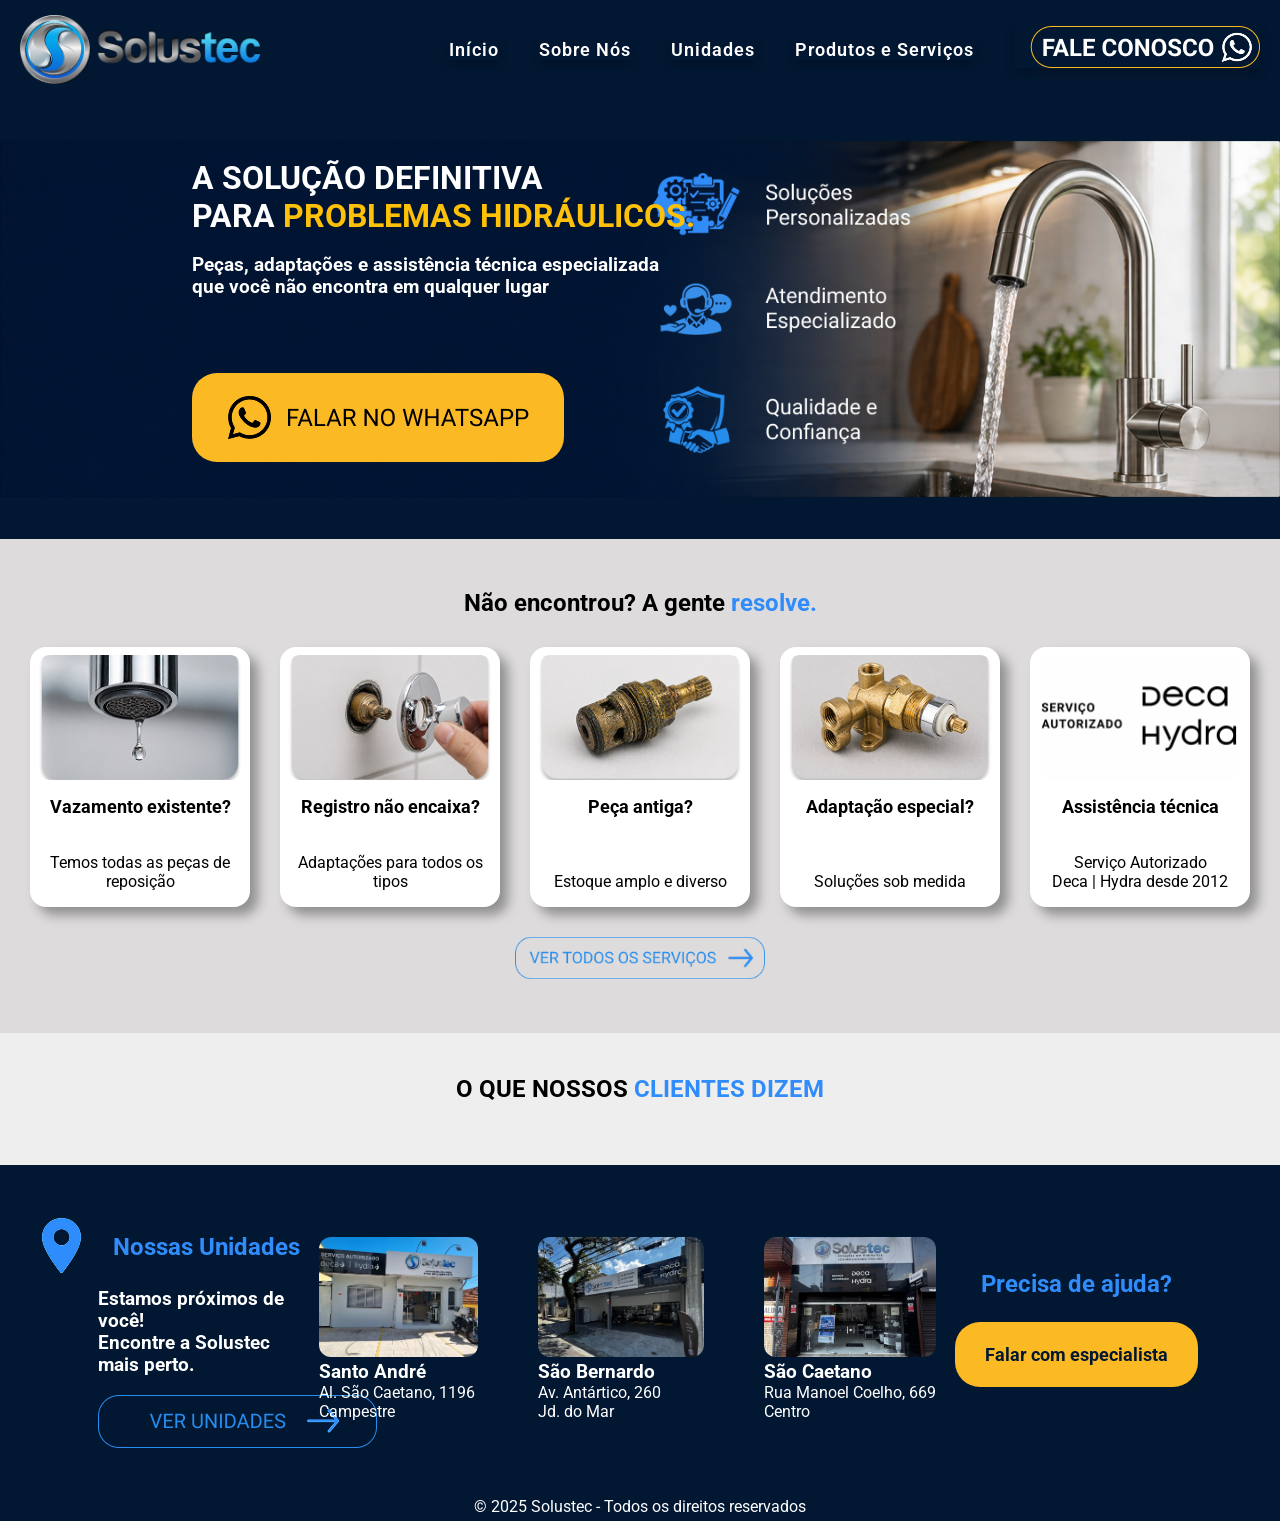
==== index.html @ 63934410 "melhoras" ====
<!DOCTYPE html>
<html lang="pt-BR">
<head>
    <meta name="description" content="Solustec Serviço autorizado Deca Hydra, especializada no ramo de hidraulica">
    <meta charset="UTF-8">
    <meta name="viewport" content="width=device-width, initial-scale=1.0">
    <title>Solustec | Serviço autorizado Deca Hydra</title>
    <link rel="stylesheet" href="style.css">
    <link rel="apple-touch-icon" sizes="180x180" href="./imagens/favicon_io/apple-touch-icon.png">
    <link rel="icon" type="image/png" sizes="32x32" href="./imagens/favicon_io/favicon-32x32.png">
    <link rel="icon" type="image/png" sizes="16x16" href="./imagens/favicon_io/favicon-16x16.png">
    <link rel="manifest" href="./imagens&icones/favicon_io/site.webmanifest">
    <link rel="preconnect" href="https://fonts.googleapis.com">
    <link rel="preconnect" href="https://fonts.gstatic.com" crossorigin>
    <link href="https://fonts.googleapis.com/css2?family=Montserrat:ital,wght@0,100..900;1,100..900&family=Roboto:ital,wght@0,100..900;1,100..900&display=swap" rel="stylesheet">
</head>
<body>

<!-- HEADER -->
<header class="header">
    <div class="container nav">

        <div class="logo">
            <a href="index.html">
                <img src="./imagens/logo1.png" alt="Logo Solustec">
            </a>
        </div>

        <button class="menu-toggle" aria-label="Abrir menu" aria-expanded="false">
            <span></span>
            <span></span>
            <span></span>
        </button>

        <nav class="menu-nav">
            <ul class="menu">
                <li class="menuzinho"><a href="index.html">Início</a></li>
                <li class="menuzinho"><a href="sobrenos.html">Sobre Nós</a></li>
                <li class="menuzinho"><a href="unidades.html">Unidades</a></li>
                <li class="menuzinho"><a href="ProdutosServicos.html">Produtos e Serviços</a></li>
                <li><a href="https://olink.ai/solustec" target="_blank" class="btn_faleconosco"></a></li>
            </ul>
        </nav>

    </div>
</header>

<!-- HERO -->
<main class="hero">
    <div class="container hero-content">
         <div class="hero-text">
            <h1>
                A SOLUÇÃO DEFINITIVA<br>
                PARA <span>PROBLEMAS HIDRÁULICOS.</span>
            </h1>
            <br>
            <h3>
                Peças, adaptações e assistência técnica especializada<br>
                que você não encontra em qualquer lugar
            </h3>
            <a href="https://olink.ai/solustec" class="btn-whatsapp">
    <img src="./imagens/falar no whatsapp.png" alt="Falar no WhatsApp">
</a>
        </div>
    </div>
</main>

<!-- SERVIÇOS -->
<section class="services reveal">
    <h1>Não encontrou? A gente <span>resolve.</span></h1>

    <div class="cards">
        <div class="card-servico">
            <img src="./imagens/vazamento 1.png" alt="problema com vazamento? temos todas as peças de reposição para resolver o problema">
            <h3>Vazamento existente?</h3><br>
            <p>Temos todas as peças de reposição</p>
        </div>

        <div class="card-servico">
            <img src="./imagens/registro não encaixa 1.png" alt="acabamento do registro não esta encaixando ? temos adaptadores e prolongadores para fazer o seu acabamento encaixar no registro">
            <h3>Registro não encaixa?</h3><br>
            <p>Adaptações para todos os tipos</p>
        </div>

        <div class="card-servico">
            <img src="./imagens/peça velha 1.png" alt="produto muito antigo? não tem problema, nós temos peças para produtos com 100 anos de fábricação">
            <h3>Peça antiga?</h3><br><br>
            <p>Estoque amplo e diverso</p>
        </div>

        <div class="card-servico">
            <img src="./imagens/peça especial 1.png" alt="fazemos peças especiais para resolver o seu problema">
            <h3>Adaptação especial?</h3><br>
            <p>Soluções sob medida</p>
        </div>

        <div class="card-servico">
            <img src="./imagens/servicoautorizadodecahydra.png" alt="Serviço Autorizado Deca | Hydra">
            <h3>Assistência técnica</h3><br>
            <p>Serviço Autorizado<BR> Deca | Hydra desde 2012</p>
        </div>
    </div>

    <a href="ProdutosServicos.html" target="_blank" aria-label="Saiba mais sobre nossos produtos e serviços" class="btn_vertodos"></a>
</section>

<!-- DEPOIMENTOS -->
<section class="testimonials reveal">
    <h2>O QUE NOSSOS <span>CLIENTES DIZEM</span></h2>

    <div class="testimonial-cards">
        <!-- Elfsight Google Reviews | Untitled Google Reviews --><script src="https://elfsightcdn.com/platform.js" async></script><div class="elfsight-app-1f522b1d-9d73-436c-a7bb-5d736d52cbbb" data-elfsight-app-lazy></div>
        
    </div>
</section>

<!-- UNIDADES -->
<section class="units reveal">
    <div class="container units-content">

        <div class="units-left">
                <div class="nossasunidades">
                    <img src="./imagens/loc.png" alt="Nossas unidades">
                    <h1>Nossas Unidades</h1>
                </div>

                <div class="estamosproximos">
                    <h3>Estamos próximos de você!</h3>
                    <h3>Encontre a Solustec mais perto.</h3><br>
                    <a href="unidades.html"><img class="unidades" src="./imagens/verunidades.png" alt="Ver todas as Unidades"></a>
                </div>
        </div>

        <div class="units-list">
            <div class="unit">
               <a href="UnidadeSantoAndre.html"> <img src="./imagens/SantoAndre.png" alt="Unidade Solustec Santo André">
                <h3>Santo André</h3>
                <p>Al. São Caetano, 1196</p>
                <p>Campestre</p></a>
            </div>

            <div class="unit">
                <a href="UnidadeSaoBernardo.html"><img src="./imagens/SaoBernardo.png" alt="Unidade Solustec São Bernardo do Campo">
                <h3>São Bernardo</h3>
                <p>Av. Antártico, 260</p>
                <p>Jd. do Mar</p></a>
            </div>

            <div class="unit">
                <a href="UnidadeSaoCaetano.html"><img src="./imagens/SaoCaetano.png" alt="Unidade Solustec São Caetano do Sul">
                <h3>São Caetano</h3>
                <p>Rua Manoel Coelho, 669</p>
                <p>Centro</p></a>
            </div>
        </div>

        <div class="units-help">
            <h1>Precisa de ajuda?</h1>
            <a href="https://olink.ai/solustec" class="btn-help">Falar com especialista</a>
        </div>

    </div>
</section>

<!-- FOOTER -->
<footer class="footer">
    <div class="container">
        <p>© 2025 Solustec - Todos os direitos reservados</p>
    </div>
</footer>
<script src="script.js"></script>
</body>
</html>
---- style.css ----
/* RESET */
* {
    margin: 0;
    padding: 0;
    box-sizing: border-box;
}

html {
    width: 100%;
    scroll-behavior: smooth;
}

body {
    width: 100%;
    min-height: 100vh;
    overflow-x: hidden;
    background: #dddbdb;
    font-family: 'Roboto', sans-serif;
}

.reveal {
    opacity: 0;
    transform: translateY(40px);
    transition: all 0.8s ease;
}

.reveal.ativo {
    opacity: 1;
    transform: translateY(0);
}

/* CONTAINER */
.container {
    width: 100%;
    max-width: 1920px;
    margin: 0 auto;
    padding: 0 20px;
}

/* HEADER */
.header {
    background: #021731;
    color: white;
    padding: 15px 0;
    position: relative;
    z-index: 10;
}

.nav {
    display: flex;
    justify-content: space-between;
    align-items: center;
}

.logo {
    display: flex;
    align-items: center;
    transition: transform 0.3s ease, filter 0.3s ease;
}

.logo:hover {
    transform: scale(1.01);
    filter: brightness(1.1);
}

.logo img {
    display: block;
    max-width: 240px;
    width: 100%;
    height: auto;
}

.menu-nav {
    display: flex;
    align-items: center;
}

.menu {
    display: flex;
    align-items: center;
    gap: 40px;
    list-style: none;
}

.menuzinho {
    color: white;
    box-shadow: 0 5px 10px rgba(0,0,0,0.2);
    transition: transform 0.3s ease, filter 0.3s ease, box-shadow 0.3s ease;
}

.menuzinho:hover {
    transform: translateY(-4px) scale(1.05);
    filter: brightness(2.1);
    box-shadow: 0 12px 25px rgba(0,0,0,0.35);
}

.nav a {
    font-size: 18px;
    font-weight: 600;
    letter-spacing: 1px;
    color: white;
    text-decoration: none;
    transition: color 0.3s ease;
}

.nav a:visited {
    color: white;
}

nav a:hover {
    color: #a7a7a7;
}

/* BOTÃO FALE CONOSCO */
.btn_faleconosco {
    display: inline-block;
    width: 246px;
    height: 42px;
    background-image: url(./imagens/BOTÃO\ FALE\ CONOSCO.png);
    background-size: cover;
    background-position: center;
    box-shadow: 0 5px 10px rgba(0,0,0,0.2);
    transition: transform 0.3s ease, box-shadow 0.3s ease, filter 0.3s ease;
}

.btn_faleconosco:hover {
    background-image: url(./imagens/FALE\ CONOSCO_hover.png);
    transform: translateY(-4px) scale(1.05);
    box-shadow: 0 12px 25px rgba(0,0,0,0.35);
}

/* MENU HAMBURGUER */
.menu-toggle {
    display: none;
    width: 42px;
    height: 42px;
    background: transparent;
    border: none;
    cursor: pointer;
    flex-direction: column;
    justify-content: center;
    align-items: center;
    gap: 6px;
    z-index: 20;
}

.menu-toggle span {
    width: 28px;
    height: 3px;
    background: white;
    border-radius: 999px;
    transition: transform 0.3s ease, opacity 0.3s ease;
}

.menu-toggle.active span:nth-child(1) {
    transform: translateY(9px) rotate(45deg);
}

.menu-toggle.active span:nth-child(2) {
    opacity: 0;
}

.menu-toggle.active span:nth-child(3) {
    transform: translateY(-9px) rotate(-45deg);
}

/* HERO */
.hero {
    height: 440px;
    background-color: #021731;
    background-image: url(./imagens/Section\ 2.png);
    background-size: 100%;
    background-position: center;
    background-repeat: no-repeat;
    color: white;
    padding: 60px;
}

.hero-unidade {
    height: 440px;
    background-color: #021731;
    background-image: url(./imagens/Section\ 2.png);
    background-size: 100%;
    background-position: center;
    background-repeat: no-repeat;
    color: white;
    padding: 60px;
}

.hero-content {
    display: flex;
    justify-content: space-between;
    align-items: center;
}

.hero-text {
    margin-left: 10%;
}

.hero-text h1 span {
    color: #ffc107;
}

.btn-whatsapp {
    display: inline-block;
    margin-top: 15%;
    background: #fbba23;
    border: none;
    padding: 12px 20px;
    border-radius: 25px;
    cursor: pointer;
    transition: transform 0.3s ease, filter 0.3s ease;
}

.btn-whatsapp:hover {
    transform: scale(1.05);
    filter: brightness(1.05);
}

.btn-whatsapp img {
    display: block;
}

/* SERVIÇOS */
.services {
    text-align: center;
    padding: 50px 20px;
}

.services h1 span {
    color: #308CFA;
}

.cards {
    display: flex;
    gap: 30px;
    justify-content: center;
    flex-wrap: wrap;
    margin: 30px 0;
}

.card {
    background: white;
    padding: 7px 5px 20px 5px;
    border-radius: 20px;
    width: 200px;
    box-shadow: 10px 10px 10px rgba(0, 0, 0, 0.361);
    transition: transform 0.3s ease;
    
}

.card:hover {
    transform: scale(1.03);
}

.card img {
    width: 100%;
    border-radius: 0;
    display: block;
}

.card-servico {
    width: 220px;
    min-height: 250px;
    padding: 8px 8px 16px;
    background: #fff;
    border-radius: 16px;
    box-shadow: 8px 8px 12px rgba(0,0,0,0.35);
    transition: transform 0.3s ease;
    display: grid;
    grid-template-rows: 125px 55px 1fr;
    align-items: center;
    text-align: center;
}

.card-servico:hover {
    transform: scale(1.03);
}

.card-servico img {
    width: 100%;
    height: 125px;
    object-fit: cover;
    border-radius: 12px;
    display: block;
}

.card-servico h3 {
    margin: 0;
    font-size: 18px;
    line-height: 1.15;

    display: flex;
    align-items: center;
    justify-content: center;
}

.card-servico p {
    margin: 0;
    font-size: 16px;
    line-height: 1.15;

    display: flex;
    align-items: center;
    justify-content: center;
}

.card-unidade img {
    width: 100%;
    height: 120px; /* define uma altura padrão */
    object-fit: cover; /* corta a imagem sem distorcer */
    border-radius: 12px; /* opcional, pra manter o estilo */
}


.btn_vertodos {
    display: inline-block;
    width: 250px;
    height: 42px;
    background-image: url(./imagens/ver\ todos\ os\ servicos.png);
    background-size: cover;
    background-position: center;
    transition: transform 0.3s ease;
}

.btn_vertodos:hover {
    transform: scale(1.02);
}

/* TESTIMONIALS */
.testimonials {
    background: #eee;
    padding: 50px 20px;
    text-align: center;
}

.testimonials span {
    color: #308CFA;
}

.testimonial-cards {
    display: flex;
    gap: 20px;
    justify-content: center;
    margin-top: 20px;
}

.testimonial {
    background: white;
    padding: 20px;
    border-radius: 10px;
    width: 200px;
}

/* UNITS */
.units {
    background: #021731;
    color: white;
    padding: 40px 0;
}

.units-content {
    display: flex;
    justify-content: space-between;
    align-items: center;
}

.units-list {
    display: flex;
    gap: 60px;
    align-items: flex-start;
}

.unit {
    transition: transform 0.3s ease;
}

.unit:hover {
    transform: scale(1.03);
}

.unit img {
    width: 100%;
    height: 120px; /* define uma altura padrão */
    object-fit: cover; /* corta a imagem sem distorcer */
    border-radius: 12px; /* opcional, pra manter o estilo */
}

.unit a {
    text-decoration: none;
    color: inherit;
}

.units-left h1 {
    color: #308CFA;
}

.units-help {
    padding-right: 5%;
    color: #308CFA;
    text-align: center;
}

.btn-help {
    margin-top: 10%;
    background: #fbba23;
    border: none;
    padding: 22px 30px;
    border-radius: 25px;
    cursor: pointer;
    text-align: center;
    font-size: large;
    font-weight: bold;
    display: inline-block;
    text-decoration: none;
    color: #021731;
    transition: transform 0.3s ease, filter 0.3s ease;
}

.btn-help:hover {
    transform: scale(1.05);
    filter: brightness(1.05);
}

.nossasunidades {
    display: flex;
    align-items: center;
    gap: 10px;
}

.estamosproximos {
    margin-left: 28%;
}

.unidades {
    transition: transform 0.3s ease;
}

.unidades:hover {
    transform: scale(1.03);
}

/* FOOTER */
.footer {
    background: #021731;
    color: white;
    text-align: center;
    padding: 5px;
}

/* TABLET */
@media (max-width: 1100px) {
    .container {
        max-width: 100%;
        padding: 0 24px;
    }

    .nav {
        gap: 20px;
    }

    .menu {
        gap: 22px;
        flex-wrap: wrap;
        justify-content: center;
    }

    .nav a {
        font-size: 15px;
    }

    .btn_faleconosco {
        width: 210px;
        height: 36px;
    }

    .hero {
        height: auto;
        min-height: 390px;
        padding: 60px 24px;
        background-size: cover;
        background-position: center right;
    }

    .hero-text {
        margin-left: 4%;
        max-width: 560px;
    }

    .cards {
        gap: 24px;
    }

    .units-content {
        flex-wrap: wrap;
        justify-content: center;
        gap: 40px;
        text-align: center;
    }

    .units-list {
        gap: 35px;
        justify-content: center;
        flex-wrap: wrap;
    }

    .units-help {
        padding-right: 0;
    }

    .estamosproximos {
        margin-left: 0;
    }
}

/* CELULAR COM MENU HAMBURGUER */
@media (max-width: 768px) {
    .container {
        padding: 0 16px;
    }

    .header {
        padding: 12px 0;
    }

    .nav {
        flex-direction: row;
        justify-content: space-between;
        align-items: center;
        flex-wrap: wrap;
    }

    .logo img {
        max-width: 180px;
    }

    .menu-toggle {
        display: flex;
    }

    .menu-nav {
        width: 100%;
        display: block;
    }

    .menu {
        display: none;
        width: 100%;
        flex-direction: column;
        align-items: center;
        gap: 0;
        margin-top: 14px;
        padding: 18px 0 20px;
        background: #031d3f;
        border-radius: 18px;
        box-shadow: 0 18px 35px rgba(0,0,0,0.28);
    }

    .menu.active {
        display: flex;
    }

    .menu li {
        width: 100%;
        text-align: center;
        padding: 12px 0;
    }

    .menuzinho {
        box-shadow: none;
    }

    .menuzinho:hover {
        transform: none;
        filter: none;
        box-shadow: none;
    }

    .nav a {
        font-size: 15px;
        letter-spacing: 0.5px;
    }

    .btn_faleconosco {
        width: 190px;
        height: 32px;
        background-size: contain;
        background-repeat: no-repeat;
        box-shadow: none;
    }

    .hero {
        min-height: unset;
        height: auto;
        padding: 46px 18px 50px;
        background-size: cover;
        background-position: center right;
        position: relative;
    }

    .hero::before {
        content: "";
        position: absolute;
        inset: 0;
        background: linear-gradient(90deg, rgba(2,23,49,0.96), rgba(2,23,49,0.82), rgba(2,23,49,0.45));
        pointer-events: none;
    }

    .hero-content {
        position: relative;
        z-index: 1;
        justify-content: center;
    }

    .hero-text {
        margin-left: 0;
        max-width: 100%;
        text-align: center;
    }

    .hero-text h1 {
        font-size: 26px;
        line-height: 1.15;
    }

    .hero-text h3 {
        font-size: 15px;
        line-height: 1.45;
        font-weight: 500;
    }

    .btn-whatsapp {
        margin-top: 28px;
        padding: 10px 14px;
        border-radius: 20px;
    }

    .btn-whatsapp img {
        width: 230px;
        max-width: 100%;
        height: auto;
    }

    .services {
        padding: 42px 16px;
    }

    .services h1 {
        font-size: 24px;
        line-height: 1.25;
    }

    .cards {
        flex-direction: column;
        align-items: center;
        gap: 22px;
        margin: 28px 0;
    }

    .card {
        width: 100%;
        max-width: 310px;
        padding: 8px 8px 22px;
        box-shadow: 0 10px 22px rgba(0,0,0,0.22);
    }

    .card h3 {
        font-size: 18px;
        margin-top: 10px;
    }

    .card p {
        font-size: 15px;
        line-height: 1.35;
    }

    .btn_vertodos {
        width: 240px;
        max-width: 100%;
        height: 40px;
        background-size: contain;
        background-repeat: no-repeat;
    }

    .testimonials {
        padding: 42px 10px;
        overflow: hidden;
    }

    .testimonials h2 {
        font-size: 22px;
        line-height: 1.25;
    }

    .testimonial-cards {
        width: 100%;
        overflow: hidden;
    }

    .testimonial-cards > div {
        max-width: 100%;
    }

    .units {
        padding: 46px 0;
    }

    .units-content {
        flex-direction: column;
        gap: 36px;
        text-align: center;
        align-items: center;
    }

    .units-left {
        width: 100%;
    }

    .nossasunidades {
        justify-content: center;
        gap: 12px;
    }

    .nossasunidades img {
        width: 46px;
        height: auto;
    }

    .nossasunidades h1 {
        font-size: 28px;
        line-height: 1.1;
    }

    .estamosproximos {
        margin-left: 0;
        margin-top: 12px;
    }

    .estamosproximos h3 {
        font-size: 16px;
        line-height: 1.35;
    }

    .unidades {
        width: 245px;
        max-width: 100%;
        height: auto;
    }

    .units-list {
        flex-direction: column;
        align-items: center;
        gap: 28px;
        width: 100%;
    }

    .unit {
        width: 100%;
        max-width: 310px;
    }

    .unit img {
        width: 100%;
        max-width: 310px;
        border-radius: 14px;
    }

    .unit h3 {
        margin-top: 10px;
        font-size: 20px;
        color: #308CFA;
    }

    .unit p {
        font-size: 15px;
        line-height: 1.3;
    }

    .units-help {
        padding-right: 0;
        width: 100%;
    }

    .units-help h1 {
        font-size: 28px;
    }

    .btn-help {
        margin-top: 16px;
        padding: 18px 26px;
        border-radius: 22px;
        font-size: 17px;
    }

    .footer {
        padding: 12px 16px;
        font-size: 13px;
    }
}

/* CELULAR PEQUENO */
@media (max-width: 420px) {
    .nav a {
        font-size: 14px;
    }

    .btn_faleconosco {
        width: 176px;
        height: 30px;
    }

    .hero {
        padding: 42px 14px 46px;
    }

    .hero-text h1 {
        font-size: 22px;
    }

    .hero-text h3 {
        font-size: 14px;
    }

    .services h1,
    .testimonials h2 {
        font-size: 21px;
    }

    .card {
        max-width: 285px;
    }

    .nossasunidades h1,
    .units-help h1 {
        font-size: 25px;
    }
}



/* =========================
   PÁGINA SOBRE NÓS
========================= */

.sobre-hero {
    background:
        linear-gradient(90deg, rgba(2,23,49,0.98), rgba(2,23,49,0.88), rgba(2,23,49,0.62)),
        url(./imagens/Section\ 2.png);
    background-size: cover;
    background-position: center right;
    color: white;
    padding: 90px 0;
}

.sobre-hero-content {
    max-width: 820px;
}

.sobre-etiqueta {
    display: inline-block;
    background: rgba(48,140,250,0.18);
    color: #7bb8ff;
    border: 1px solid rgba(48,140,250,0.45);
    padding: 8px 18px;
    border-radius: 999px;
    font-weight: 700;
    letter-spacing: 0.5px;
    margin-bottom: 22px;
}

.sobre-hero h1 {
    font-size: 48px;
    line-height: 1.08;
    margin-bottom: 22px;
    font-family: 'Montserrat', sans-serif;
}

.sobre-hero h1 span {
    color: #ffc107;
}

.sobre-hero p {
    font-size: 19px;
    line-height: 1.55;
    max-width: 720px;
    color: rgba(255,255,255,0.92);
}

.sobre-cta {
    display: inline-block;
    margin-top: 30px;
    background: #fbba23;
    color: #021731;
    text-decoration: none;
    padding: 16px 28px;
    border-radius: 999px;
    font-weight: 800;
    box-shadow: 0 10px 24px rgba(0,0,0,0.25);
    transition: transform 0.3s ease, filter 0.3s ease;
}

.sobre-cta:hover {
    transform: translateY(-3px) scale(1.03);
    filter: brightness(1.04);
}

.sobre-section {
    padding: 70px 0;
    background: #dddbdb;
}

.sobre-grid {
    display: grid;
    grid-template-columns: minmax(0, 1.05fr) minmax(360px, 0.95fr);
    gap: 46px;
    align-items: center;
}

.sobre-texto {
    background: white;
    padding: 42px;
    border-radius: 28px;
    box-shadow: 0 16px 35px rgba(0,0,0,0.16);
}

.sobre-texto h2 {
    color: #021731;
    font-size: 34px;
    margin-bottom: 22px;
    font-family: 'Montserrat', sans-serif;
}

.sobre-texto h2::after {
    content: "";
    display: block;
    width: 74px;
    height: 4px;
    background: #308CFA;
    border-radius: 999px;
    margin-top: 12px;
}

.sobre-texto p {
    color: #333;
    font-size: 17px;
    line-height: 1.65;
    margin-bottom: 16px;
}

.sobre-destaque {
    background: #021731;
    color: white;
    padding: 26px;
    border-radius: 22px;
    margin: 26px 0;
    border-left: 6px solid #308CFA;
}

.sobre-destaque h3 {
    color: #ffc107;
    margin-bottom: 10px;
    font-size: 22px;
}

.sobre-destaque p {
    color: rgba(255,255,255,0.92);
    margin-bottom: 0;
}

.sobre-video-card {
    background: #021731;
    padding: 16px;
    border-radius: 28px;
    box-shadow: 0 18px 35px rgba(0,0,0,0.25);
}

.video-wrapper {
    position: relative;
    width: 100%;
    aspect-ratio: 16 / 9;
    overflow: hidden;
    border-radius: 20px;
    background: #000;
}

.video-wrapper iframe {
    position: absolute;
    inset: 0;
    width: 100%;
    height: 100%;
}

.sobre-pilares {
    background: #f3f3f3;
    padding: 65px 0;
    text-align: center;
}

.sobre-pilares h2 {
    color: #021731;
    font-size: 34px;
    font-family: 'Montserrat', sans-serif;
    margin-bottom: 34px;
}

.sobre-pilares h2::after {
    content: "";
    display: block;
    width: 80px;
    height: 4px;
    background: #308CFA;
    border-radius: 999px;
    margin: 14px auto 0;
}

.pilares-grid {
    display: grid;
    grid-template-columns: repeat(3, 1fr);
    gap: 26px;
}

.pilar-card {
    background: white;
    padding: 30px 24px;
    border-radius: 24px;
    box-shadow: 0 12px 28px rgba(0,0,0,0.12);
    transition: transform 0.3s ease, box-shadow 0.3s ease;
}

.pilar-card:hover {
    transform: translateY(-6px);
    box-shadow: 0 18px 34px rgba(0,0,0,0.18);
}

.pilar-card h3 {
    color: #308CFA;
    font-size: 22px;
    margin-bottom: 12px;
}

.pilar-card p {
    color: #333;
    font-size: 16px;
    line-height: 1.5;
}

@media (max-width: 1100px) {
    .sobre-grid {
        grid-template-columns: 1fr;
    }

    .sobre-video-card {
        max-width: 820px;
        width: 100%;
        margin: 0 auto;
    }

    .pilares-grid {
        grid-template-columns: 1fr;
        max-width: 620px;
        margin: 0 auto;
    }
}

@media (max-width: 768px) {
    .sobre-hero {
        padding: 62px 0;
        text-align: center;
    }

    .unidades-hero {
    background-image: url(./imagens/encontre_media.png);    
    padding: 60px 20px;
    background-position: center;
}

/* deixa o texto centralizado no mobile */
.unidades-hero-content {
    margin-left: 0;
    max-width: 100%;
    text-align: center;
}

/* deixa o fundo mais escuro pra leitura */
.unidades-hero::before {
    content: "";
    position: absolute;
    inset: 0;
    background: linear-gradient(
        180deg,
        rgba(2,23,49,0.95),
        rgba(2,23,49,0.85),
        rgba(2,23,49,0.75)
    );
}

/* garante que o texto fique acima */
.unidades-hero-content {
    position: relative;
    z-index: 1;
}

    .hero {
    background-attachment: scroll;
    }
    .sobre-hero h1 {
        font-size: 31px;
    }

    .sobre-hero p {
        font-size: 16px;
    }

    .sobre-section {
        padding: 44px 0;
    }

    .sobre-texto {
        padding: 28px 20px;
        border-radius: 22px;
    }

    .sobre-texto h2,
    .sobre-pilares h2 {
        font-size: 27px;
    }

    .sobre-texto p {
        font-size: 15.5px;
    }

    .sobre-destaque {
        padding: 22px 18px;
    }

    .sobre-destaque h3 {
        font-size: 19px;
    }

    .sobre-video-card {
        padding: 10px;
        border-radius: 22px;
    }

    .video-wrapper {
        border-radius: 16px;
    }

    .sobre-pilares {
        padding: 46px 0;
    }

    .pilar-card {
        padding: 26px 18px;
    }
}

@media (max-width: 420px) {
    .sobre-hero h1 {
        font-size: 27px;
    }

    .sobre-etiqueta {
        font-size: 13px;
    }

    .sobre-cta {
        width: 100%;
        text-align: center;
    }
}


/* =========================
   PÁGINA UNIDADES
========================= */

.unidades-hero {
    height: 440px;
    background-color: #021731;
    background-image: url(./imagens/encontre.png);
    background-size: 100%;
    background-position: center;
    background-repeat: no-repeat;
    color: white;
    padding: 60px ;
}

.unidades-hero-content {
    max-width: 990px;
    margin-left: 2%;
}

.unidades-hero h1 {
    font-size: 48px;
    line-height: 1.08;
    margin-bottom: 22px;
    font-family: 'Montserrat', sans-serif;
}

.unidades-hero h1 span {
    color: #ffc107;
}

.unidades-hero p {
    font-size: 19px;
    line-height: 1.55;
    max-width: 720px;
    color: rgba(255,255,255,0.92);
}

.unidades-page {
    background: #dddbdb;
    padding: 70px 0;
}

.section-title {
    text-align: center;
    margin-bottom: 42px;
}

.section-title h2 {
    color: #021731;
    font-size: 38px;
    font-family: 'Montserrat', sans-serif;
    margin-bottom: 12px;
}

.section-title h2::after {
    content: "";
    display: block;
    width: 82px;
    height: 4px;
    background: #308CFA;
    border-radius: 999px;
    margin: 14px auto 0;
}

.section-title p {
    color: #444;
    font-size: 18px;
}

.unidades-grid {
    display: grid;
    grid-template-columns: 1fr;
    gap: 34px;
}

.loja-card {
    background: white;
    display: grid;
    grid-template-columns: 320px minmax(260px, 1fr) minmax(330px, 0.95fr);
    gap: 26px;
    align-items: stretch;
    padding: 20px;
    border-radius: 30px;
    box-shadow: 0 16px 35px rgba(0,0,0,0.15);
    transition: transform 0.3s ease, box-shadow 0.3s ease;
}

.loja-card:hover {
    transform: translateY(-5px);
    box-shadow: 0 22px 42px rgba(0,0,0,0.2);
}

.loja-imagem {
    border-radius: 22px;
    overflow: hidden;
    background: #021731;
    min-height: 230px;
}

.loja-imagem img {
    width: 100%;
    height: 100%;
    object-fit: cover;
    display: block;
}

.loja-info {
    padding: 16px 0;
    display: flex;
    flex-direction: column;
    justify-content: center;
}

.loja-cidade {
    display: inline-block;
    width: fit-content;
    background: rgba(48,140,250,0.12);
    color: #308CFA;
    border: 1px solid rgba(48,140,250,0.28);
    padding: 7px 14px;
    border-radius: 999px;
    font-weight: 800;
    font-size: 14px;
    margin-bottom: 14px;
}

.loja-info h3 {
    color: #021731;
    font-size: 28px;
    line-height: 1.15;
    margin-bottom: 12px;
    font-family: 'Montserrat', sans-serif;
}

.loja-info p {
    color: #333;
    font-size: 17px;
    line-height: 1.5;
    margin-bottom: 24px;
}

.loja-botoes {
    display: flex;
    gap: 12px;
    flex-wrap: wrap;
}

.btn-loja {
    display: inline-block;
    text-decoration: none;
    padding: 13px 18px;
    border-radius: 999px;
    font-weight: 800;
    transition: transform 0.3s ease, filter 0.3s ease;
}

.btn-loja:hover {
    transform: translateY(-3px) scale(1.02);
    filter: brightness(1.04);
}

.btn-azul {
    background: #021731;
    color: white;
}

.btn-amarelo {
    background: #fbba23;
    color: #021731;
}

.mapa-wrapper {
    min-height: 260px;
    border-radius: 22px;
    overflow: hidden;
    border: 4px solid #021731;
}

.mapa-wrapper iframe {
    width: 100%;
    height: 100%;
    min-height: 260px;
    border: 0;
    display: block;
}

.unidades-cta-final {
    background: #021731;
    color: white;
    padding: 64px 0;
    text-align: center;
}

.cta-final-content h2 {
    font-family: 'Montserrat', sans-serif;
    font-size: 36px;
    margin-bottom: 12px;
    color: #308CFA;
}

.cta-final-content p {
    font-size: 18px;
    color: rgba(255,255,255,0.9);
}

/* Corrige barra de rolagem extra do widget de avaliações */
.testimonials,
.testimonial-cards {
    overflow: visible !important;
}

.testimonial-cards iframe,
.testimonial-cards > div,
.elfsight-app-1f522b1d-9d73-436c-a7bb-5d736d52cbbb {
    max-width: 100% !important;
    overflow: hidden !important;
}

@media (max-width: 1200px) {
    .loja-card {
        grid-template-columns: 280px 1fr;
    }

    .mapa-wrapper {
        grid-column: 1 / -1;
        min-height: 320px;
    }

    .mapa-wrapper iframe {
        min-height: 320px;
    }
}
    .testimonials {
    padding: 42px 10px;
}

.testimonial-cards {
    width: 100%;
}

@media (max-width: 768px) {
    .unidades-hero {
        padding: 62px 0;
        text-align: center;
        background-image: url(./imagens/encontre_media.png);
    }

    .unidades-hero h1 {
        font-size: 31px;
    }

    .unidades-hero p {
        font-size: 16px;
    }

    .unidades-page {
        padding: 46px 0;
    }

    .section-title {
        margin-bottom: 30px;
    }

    .section-title h2 {
        font-size: 29px;
    }

    .section-title p {
        font-size: 16px;
    }

    .loja-card {
        grid-template-columns: 1fr;
        padding: 14px;
        border-radius: 24px;
        gap: 18px;
    }

    .loja-imagem {
        min-height: 210px;
        border-radius: 18px;
    }

    .loja-info {
        text-align: center;
        padding: 6px 8px 0;
        align-items: center;
    }

    .loja-info h3 {
        font-size: 24px;
    }

    .loja-info p {
        font-size: 15.5px;
        margin-bottom: 18px;
    }

    .loja-botoes {
        justify-content: center;
    }

    .btn-loja {
        width: 100%;
        text-align: center;
    }

    .mapa-wrapper {
        min-height: 280px;
        border-radius: 18px;
    }

    .mapa-wrapper iframe {
        min-height: 280px;
    }

    .unidades-cta-final {
        padding: 48px 0;
    }

    .cta-final-content h2 {
        font-size: 28px;
    }

    .cta-final-content p {
        font-size: 16px;
    }
}
.testimonials {
    padding: 42px 10px;
}

.testimonial-cards {
    width: 100%;
}
@media (max-width: 420px) {
    .unidades-hero h1 {
        font-size: 27px;
    }

    .loja-card {
        padding: 12px;
    }

    .loja-imagem {
        min-height: 180px;
    }

    .mapa-wrapper,
    .mapa-wrapper iframe {
        min-height: 240px;
    }
}
.testimonials {
    padding: 42px 10px;
}

.testimonial-cards {
    width: 100%;
}
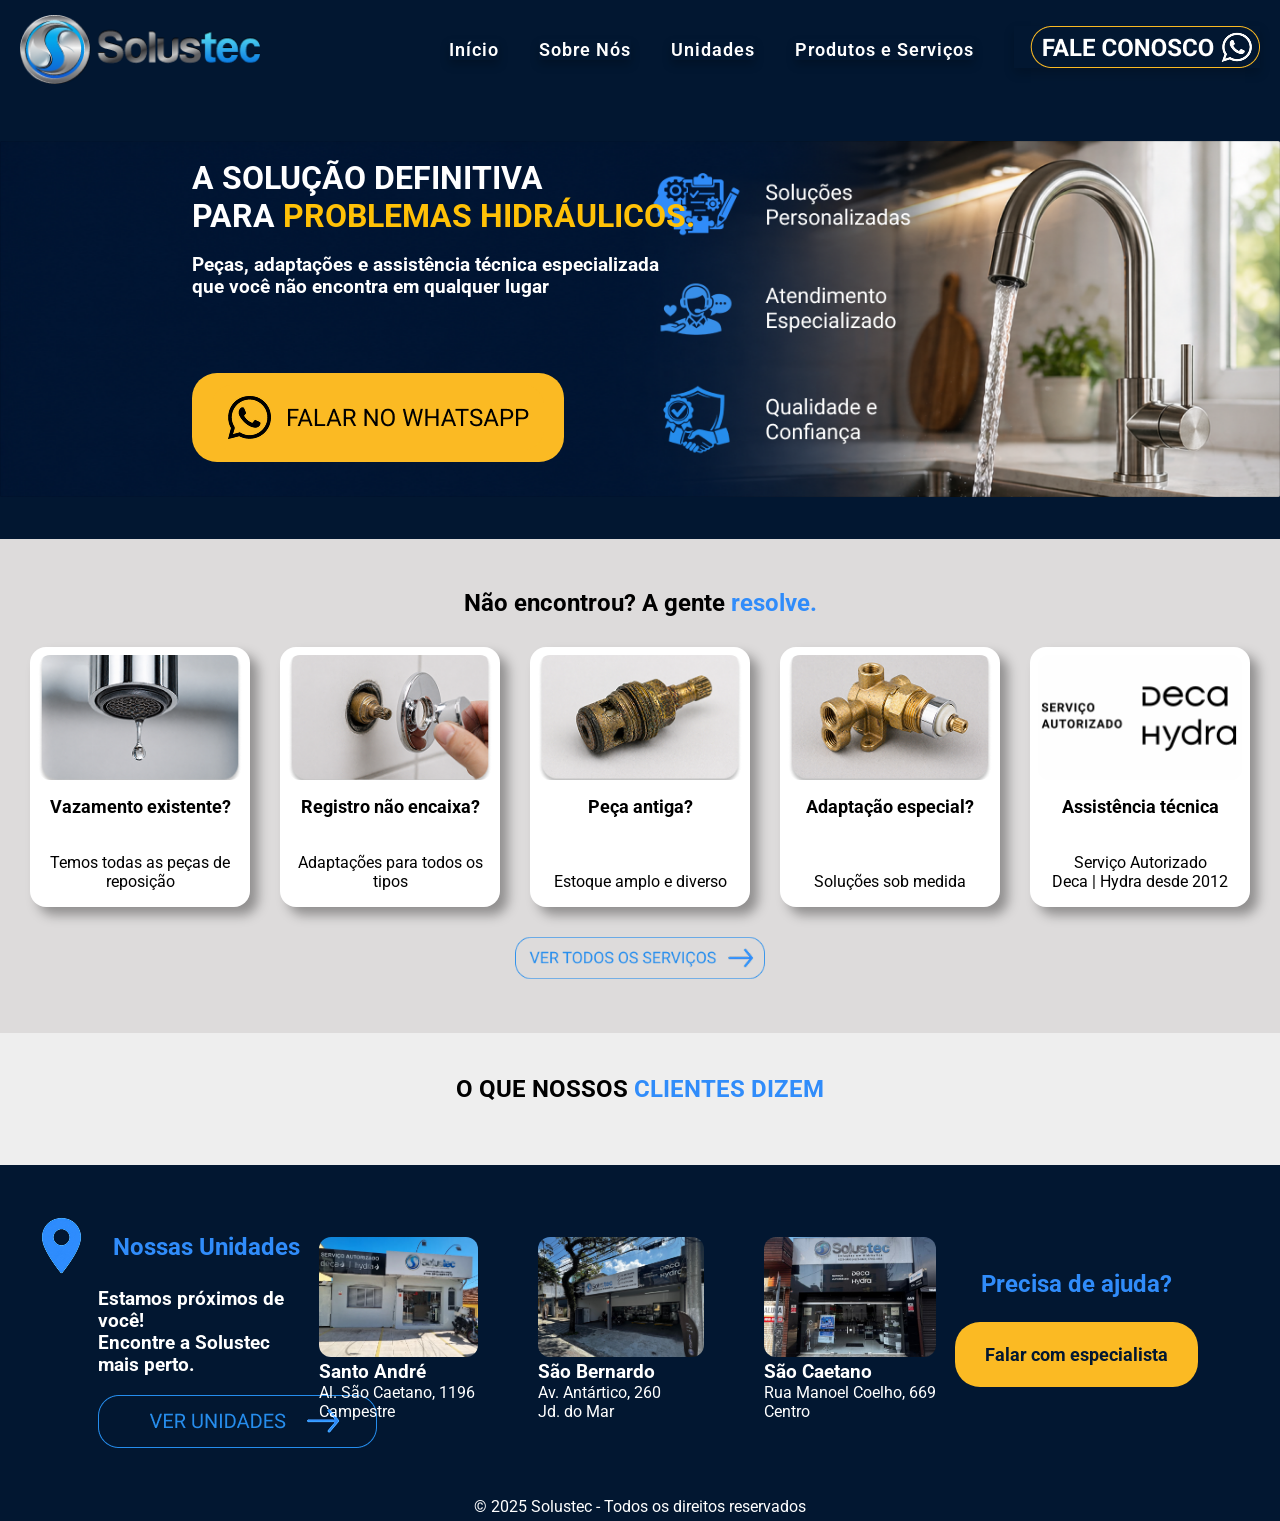
==== commit 2ce15b9a: "teste sem o reveal" ====
--- a/index.html
+++ b/index.html
@@ -1,15 +1,16 @@
 <!DOCTYPE html>
 <html lang="pt-BR">
 <head>
-    <meta name="description" content="Solustec Serviço autorizado Deca Hydra, especializada no ramo de hidraulica">
+    <meta name="description" content="Solustec Serviço autorizado Deca Hydra, produtos e reparos hidraulicos">
     <meta charset="UTF-8">
     <meta name="viewport" content="width=device-width, initial-scale=1.0">
     <title>Solustec | Serviço autorizado Deca Hydra</title>
     <link rel="stylesheet" href="style.css">
-    <link rel="apple-touch-icon" sizes="180x180" href="./imagens/favicon_io/apple-touch-icon.png">
-    <link rel="icon" type="image/png" sizes="32x32" href="./imagens/favicon_io/favicon-32x32.png">
-    <link rel="icon" type="image/png" sizes="16x16" href="./imagens/favicon_io/favicon-16x16.png">
-    <link rel="manifest" href="./imagens&icones/favicon_io/site.webmanifest">
+    <link rel="apple-touch-icon" sizes="180x180" href="/apple-touch-icon.png">
+    <link rel="icon" type="image/png" sizes="32x32" href="/favicon-32x32.png">
+    <link rel="icon" type="image/png" sizes="16x16" href="/favicon-16x16.png">
+    <link rel="icon" type="icon" href="/favicon.ico">
+    <link rel="manifest" href="/site.webmanifest">
     <link rel="preconnect" href="https://fonts.googleapis.com">
     <link rel="preconnect" href="https://fonts.gstatic.com" crossorigin>
     <link href="https://fonts.googleapis.com/css2?family=Montserrat:ital,wght@0,100..900;1,100..900&family=Roboto:ital,wght@0,100..900;1,100..900&display=swap" rel="stylesheet">
@@ -66,7 +67,7 @@
 </main>
 
 <!-- SERVIÇOS -->
-<section class="services reveal">
+<section class="services">
     <h1>Não encontrou? A gente <span>resolve.</span></h1>
 
     <div class="cards">
@@ -105,17 +106,19 @@
 </section>
 
 <!-- DEPOIMENTOS -->
-<section class="testimonials reveal">
+<section class="testimonials">
     <h2>O QUE NOSSOS <span>CLIENTES DIZEM</span></h2>
 
     <div class="testimonial-cards">
-        <!-- Elfsight Google Reviews | Untitled Google Reviews --><script src="https://elfsightcdn.com/platform.js" async></script><div class="elfsight-app-1f522b1d-9d73-436c-a7bb-5d736d52cbbb" data-elfsight-app-lazy></div>
+ <!-- Elfsight Google Reviews | Untitled Google Reviews -->
+<script src="https://elfsightcdn.com/platform.js" async></script>
+<div class="elfsight-app-1f522b1d-9d73-436c-a7bb-5d736d52cbbb" data-elfsight-app-lazy></div>
         
     </div>
 </section>
 
 <!-- UNIDADES -->
-<section class="units reveal">
+<section class="units ">
     <div class="container units-content">
 
         <div class="units-left">
--- a/style.css
+++ b/style.css
@@ -16,6 +16,10 @@
     overflow-x: hidden;
     background: #dddbdb;
     font-family: 'Roboto', sans-serif;
+}
+
+body.sem-scroll {
+    overflow: hidden;
 }
 
 .reveal {
@@ -176,16 +180,17 @@
     padding: 60px;
 }
 
-.hero-unidade {
+.hero-produto {
     height: 440px;
     background-color: #021731;
-    background-image: url(./imagens/Section\ 2.png);
+    background-image: url(./imagens/bannerprodutos.png);
     background-size: 100%;
     background-position: center;
     background-repeat: no-repeat;
     color: white;
     padding: 60px;
 }
+
 
 .hero-content {
     display: flex;
@@ -312,6 +317,202 @@
     border-radius: 12px; /* opcional, pra manter o estilo */
 }
 
+.casos-reais {
+  padding: 50px 6%;
+  background: linear-gradient(180deg, #ffffff 0%, #f7fbff 100%);
+  text-align: center;
+}
+
+.casos-reais h2 {
+  font-size: 28px;
+  color: #0b1f3a;
+  margin-bottom: 5px;
+  font-weight: 800;
+}
+
+.casos-reais > p {
+  font-size: 18px;
+  color: #111827;
+  margin-bottom: 30px;
+}
+
+.casos-reais > p span {
+  color: #0066ff;
+  font-weight: 700;
+}
+
+.cards-casos {
+  max-width: 1150px;
+  margin: 0 auto;
+  display: grid;
+  grid-template-columns: repeat(3, 1fr);
+  gap: 28px;
+}
+
+.card-caso {
+  background: #fff;
+  border-radius: 8px;
+  overflow: hidden;
+  text-align: left;
+  box-shadow: 0 8px 22px rgba(0, 40, 90, 0.10);
+  border: 1px solid #e5eaf0;
+  cursor: pointer;
+  transition: transform .4s cubic-bezier(.22,1,.36,1), box-shadow .4s ease;
+}
+
+.card-caso:hover {
+ transform: scale(1.04);
+ box-shadow: 0 15px 35px rgba(48,140,250,.18);
+}
+
+/* LIGHTBOX */
+
+.lightbox{
+    display:none;
+    position:fixed;
+    top:0;
+    left:0;
+    width:100%;
+    height:100vh;
+
+    background:rgba(0,0,0,0.85);
+
+    z-index:99999;
+
+    justify-content:center;
+    align-items:center;
+}
+
+.lightbox.ativo{
+    display:flex;
+}
+
+.lightbox img{
+    max-width:80%;
+    max-height:80vh;
+
+    border-radius:15px;
+
+    box-shadow:
+    0 0 50px rgba(0,0,0,.5);
+
+    object-fit:contain;
+}
+
+.fechar{
+    position:absolute;
+    top:20px;
+    right:35px;
+
+    background:none;
+    border:none;
+
+    color:white;
+
+    font-size:50px;
+
+    cursor:pointer;
+}
+
+.seta{
+    position:absolute;
+
+    top:50%;
+    transform:translateY(-50%);
+
+    width:55px;
+    height:55px;
+
+    border:none;
+    border-radius:50%;
+
+    background:#308CFA;
+
+    color:white;
+
+    font-size:30px;
+
+    cursor:pointer;
+}
+
+.esquerda{
+    left:30px;
+}
+
+.direita{
+    right:30px;
+}
+
+.seta:hover{
+    transform:translateY(-50%) scale(1.1);
+}
+
+.fechar:hover{
+    transform:scale(1.15);
+}
+
+.imagem-dupla {
+  display: grid;
+  grid-template-columns: 1fr 1fr;
+}
+
+.imagem-dupla div {
+  position: relative;
+  height: 170px;
+  overflow: hidden;
+}
+
+.imagem-dupla img {
+  width: 100%;
+  height: 100%;
+  object-fit: cover;
+}
+
+.imagem-dupla strong {
+  position: absolute;
+  right: 8px;
+  bottom: 8px;
+  background: #2477e8;
+  color: #fff;
+  font-size: 12px;
+  padding: 4px 8px;
+  border-radius: 3px;
+  font-weight: 800;
+}
+
+.conteudo-card {
+  padding: 18px;
+}
+
+.conteudo-card h3 {
+  font-size: 17px;
+  color: #111827;
+  margin-bottom: 10px;
+  font-weight: 800;
+}
+
+.conteudo-card p {
+  font-size: 14px;
+  line-height: 1.5;
+  color: #333;
+  margin-bottom: 14px;
+}
+
+.conteudo-card small {
+  font-size: 13px;
+  color: #222;
+}
+
+/* Responsivo */
+@media (max-width: 900px) {
+  .cards-casos {
+    grid-template-columns: 1fr;
+  }
+
+  .imagem-dupla div {
+    height: 190px;
+  }
+}
 
 .btn_vertodos {
     display: inline-block;
@@ -339,10 +540,11 @@
 }
 
 .testimonial-cards {
-    display: flex;
-    gap: 20px;
-    justify-content: center;
-    margin-top: 20px;
+    display: block;
+    width: 100%;
+    max-width: 1100px;
+    margin: 20px auto 0;
+    overflow: visible;
 }
 
 .testimonial {
@@ -798,6 +1000,29 @@
     }
 }
 
+
+/* LIGHTBOX RESPONSIVO */
+@media (max-width: 768px) {
+    .lightbox img {
+        max-width: 92%;
+        max-height: 75vh;
+    }
+
+    .seta {
+        width: 42px;
+        height: 42px;
+        font-size: 28px;
+    }
+
+    .esquerda {
+        left: 12px;
+    }
+
+    .direita {
+        right: 12px;
+    }
+}
+
 /* CELULAR PEQUENO */
 @media (max-width: 420px) {
     .nav a {
